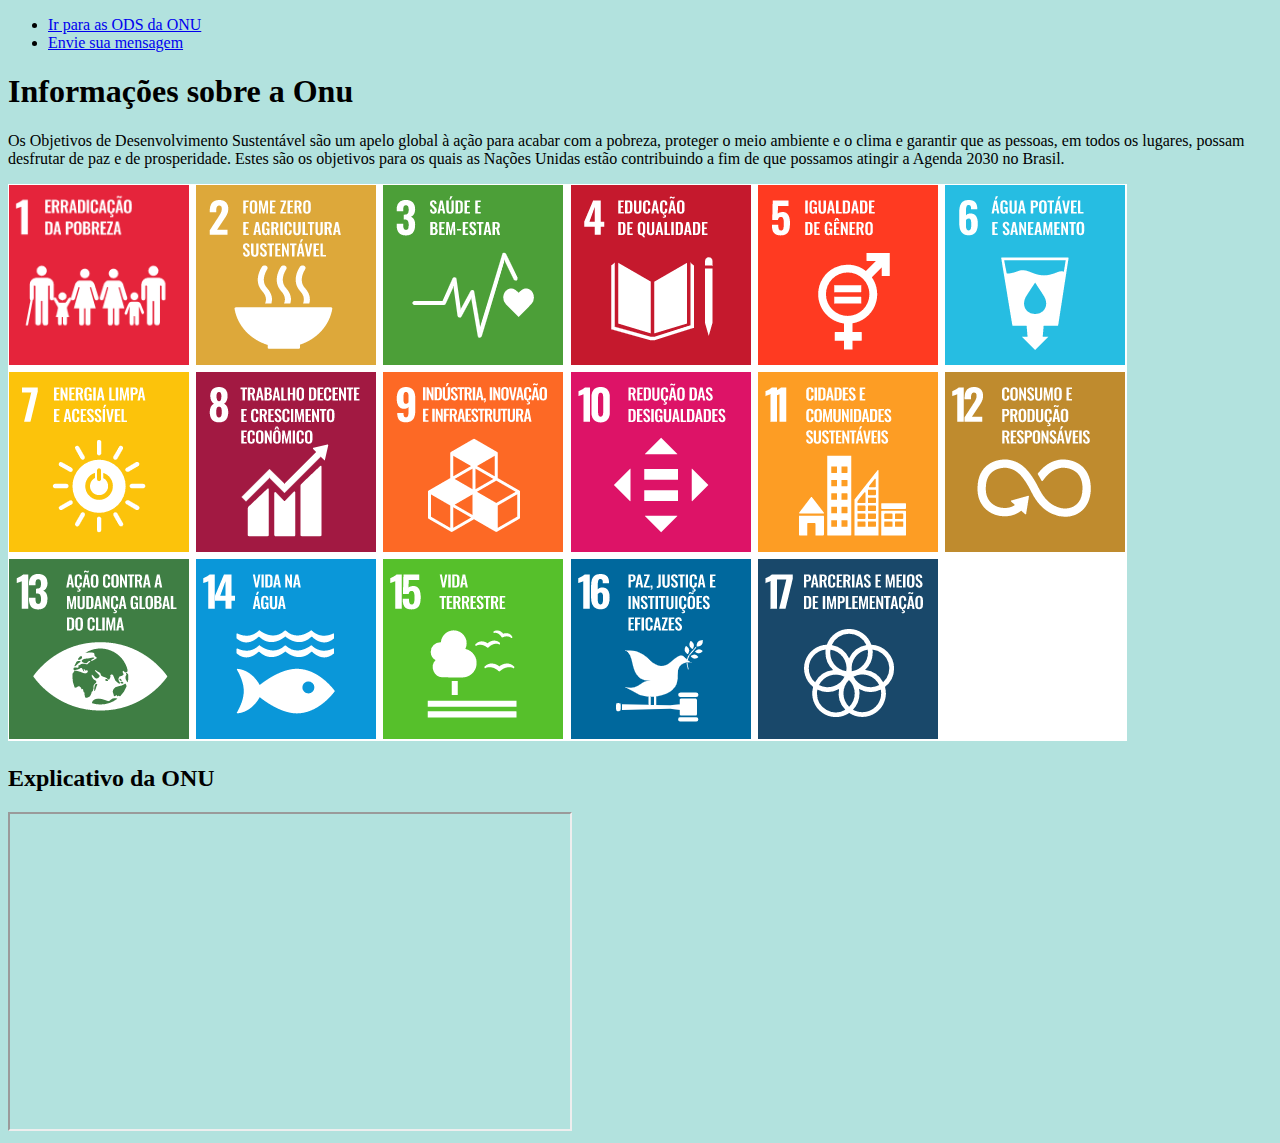
==== index.html @ 2cae8fc5 "Inicio" ====
<!DOCTYPE html>
<html lang="pt-br">
<head>
    <meta charset="UTF-8">
    <meta http-equiv="X-UA-Compatible" content="IE=edge">
    <meta name="viewport" content="width=device-width, initial-scale=1.0">
    <title>Site Principal</title>
</head>
<body style="background-color: rgb(178, 226, 222);">
    <ul>
        <li>
            <a href="https://brasil.un.org/pt-br/sdgs" target= _blank">Ir para as ODS da ONU</a> 
        </li>

        <li>
            <a href="contato.html" >Envie sua mensagem</a>
        </li>

    </ul>
    
    <h1>Informações sobre a Onu</h1>
    
    <p>
        Os Objetivos de Desenvolvimento Sustentável são um apelo global à ação para acabar com a pobreza, proteger o meio ambiente e o clima e garantir que as pessoas, em todos os lugares, possam desfrutar de paz e de prosperidade. Estes são os objetivos para os quais as Nações Unidas estão contribuindo a fim de que possamos atingir a Agenda 2030 no Brasil.
    </p>

    <img src="assets/img/onu.PNG" alt="17 ODS DA ONU">

    <h2>Explicativo da ONU</h2>

    <iframe 
    width="560" 
    height="315" 
    src="https://www.youtube.com/embed/ZSrhXP4-aec" 
    frameborder="20" 
    allow="accelerometer; autoplay; clipboard-write; encrypted-media; gyroscope; picture-in-picture" 
    allowfullscreen
    ></iframe>

</body>
</html>
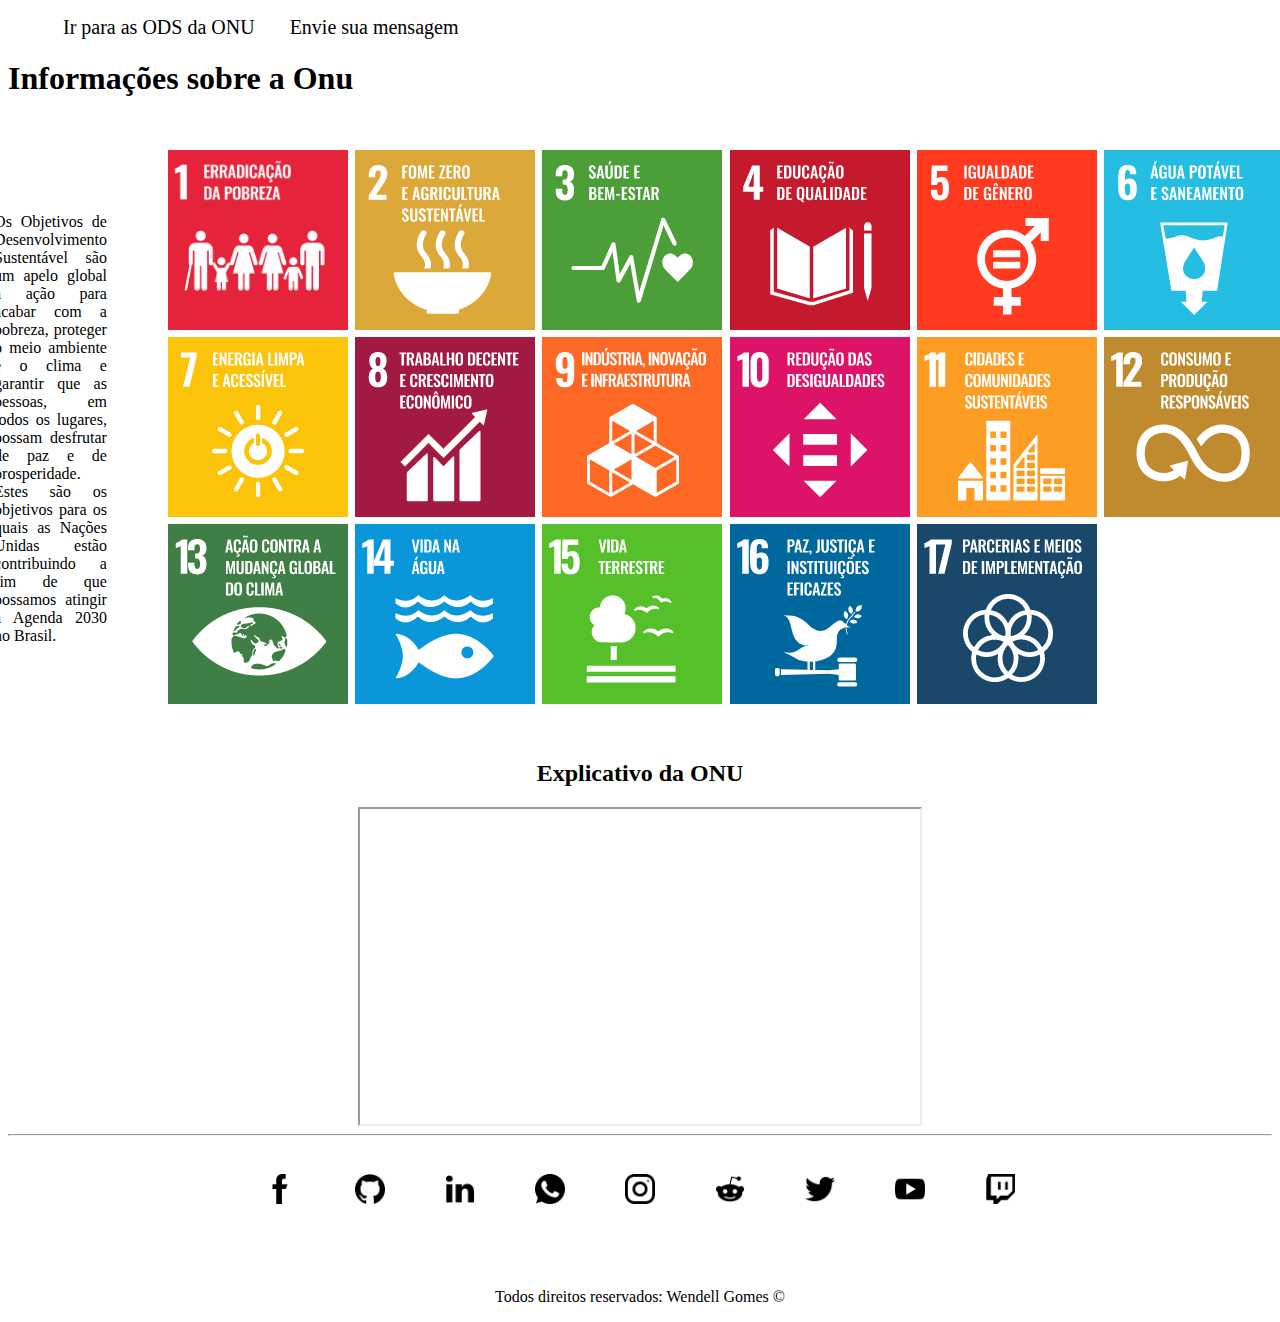
==== commit 190c81d1: "Novos design feito por CSS" ====
--- a/index.html
+++ b/index.html
@@ -5,9 +5,12 @@
     <meta http-equiv="X-UA-Compatible" content="IE=edge">
     <meta name="viewport" content="width=device-width, initial-scale=1.0">
     <title>Site Principal</title>
+    <link rel="stylesheet" href="assets/css/style.css">
+
+
 </head>
-<body style="background-color: rgb(178, 226, 222);">
-    <ul>
+<body>
+    <ul id="menu">
         <li>
             <a href="https://brasil.un.org/pt-br/sdgs" target= _blank">Ir para as ODS da ONU</a> 
         </li>
@@ -20,22 +23,67 @@
     
     <h1>Informações sobre a Onu</h1>
     
-    <p>
-        Os Objetivos de Desenvolvimento Sustentável são um apelo global à ação para acabar com a pobreza, proteger o meio ambiente e o clima e garantir que as pessoas, em todos os lugares, possam desfrutar de paz e de prosperidade. Estes são os objetivos para os quais as Nações Unidas estão contribuindo a fim de que possamos atingir a Agenda 2030 no Brasil.
-    </p>
 
-    <img src="assets/img/onu.PNG" alt="17 ODS DA ONU">
+    <div class="container">
+        <div class="p-30">
+            <p class="justify">
+                Os Objetivos de Desenvolvimento Sustentável são um apelo global à ação para acabar com a pobreza, proteger o meio ambiente e o clima e garantir que as pessoas, em todos os lugares, possam desfrutar de paz e de prosperidade. Estes são os objetivos para os quais as Nações Unidas estão contribuindo a fim de que possamos atingir a Agenda 2030 no Brasil.
+            </p>
+        </div>
+        <div>
+            <img class="p-30" 
+            src="assets/img/onu.PNG" 
+            alt="17 ODS DA ONU">
+        </div>
+    </div>
 
-    <h2>Explicativo da ONU</h2>
+    <h2 class="center">Explicativo da ONU</h2>
+    <div class="container">    
+        <iframe 
+        width="560" 
+        height="315" 
+        src="https://www.youtube.com/embed/ZSrhXP4-aec" 
+        frameborder="20" 
+        allow="accelerometer; autoplay; clipboard-write; encrypted-media; gyroscope; picture-in-picture" 
+        allowfullscreen
+        ></iframe>
+    </div>
+    <hr>
+    <footer>
+        <div class="container mb-50">
+            <a href="https://web.facebook.com/?_rdc=1&_rdr">
+                <img class="tm-social p-30" src="assets/img/facebook.png" alt="Logo do Facebook">
+            </a>
+            <a href="https://github.com/">
+                <img class="tm-social p-30" src="assets/img/github.png" alt="Logo do github">
+            </a>
+            <a href="https://www.linkedin.com/">
+                <img class="tm-social p-30" src="assets/img/linkedin.png" alt="Logo do linkedin">
+            </a>
+            <a href="https://web.whatsapp.com/">
+                <img class="tm-social p-30" src="assets/img/whatsapp.png" alt="Logo do whatsapp">
+            </a> 
+            <a href="https://www.instagram.com/">
+                <img class="tm-social p-30" src="assets/img/instagram.png" alt="Logo do Instagram">
+            </a>
+            <a href="https://www.reddit.com/">
+                <img class="tm-social p-30" src="assets/img/reddit.png" alt="Logo do Reddit">
+            </a>
+            <a href="https://twitter.com/">
+                <img class="tm-social p-30" src="assets/img/twitter.png" alt="Logo do Twitter">
+            </a> 
+            <a href="https://www.youtube.com/">
+                <img class="tm-social p-30" src="assets/img/youtube.png" alt="Logo do Youtube">
+            </a> 
+            <a href="https://www.twitch.tv/">
+                <img class="tm-social p-30" src="assets/img/twitch.png" alt="Logo do Twitch">
+            </a> 
 
-    <iframe 
-    width="560" 
-    height="315" 
-    src="https://www.youtube.com/embed/ZSrhXP4-aec" 
-    frameborder="20" 
-    allow="accelerometer; autoplay; clipboard-write; encrypted-media; gyroscope; picture-in-picture" 
-    allowfullscreen
-    ></iframe>
+        </div>
+        <p class="center">
+            Todos direitos reservados: Wendell Gomes &copy
+        </p>
+    </footer>
 
 </body>
 </html>--- a/assets/css/style.css
+++ b/assets/css/style.css
@@ -0,0 +1,57 @@
+/* Estilos da pagina index.html */
+.center {
+    text-align: center;
+}
+
+.container {
+    display: flex;
+    flex-flow: row;
+    justify-content: center;
+    align-items: center;
+}   
+
+#menu li {
+    display: inline;
+    padding: 15px;
+    font-size: 20px;
+}  
+
+#menu li a {
+    text-decoration: none;
+    color: black;
+}    
+
+#menu li a:hover {
+    color: blueviolet;
+}
+
+.p-30 {
+    padding: 30px;
+}
+
+.br-50 {
+    border-radius: 50%;
+}
+
+.wh-300 {
+    width: 800px;
+    height: 800px;
+}
+
+.tm-social {
+    width: 30px;
+    height: 30px;
+}
+
+.mb-50 {
+    margin-bottom: 50px;
+}
+
+.justify {
+    text-align: justify;
+}
+/*estilos da página contato.html*/
+
+.ml-50 {
+    margin-left: 50px;
+}
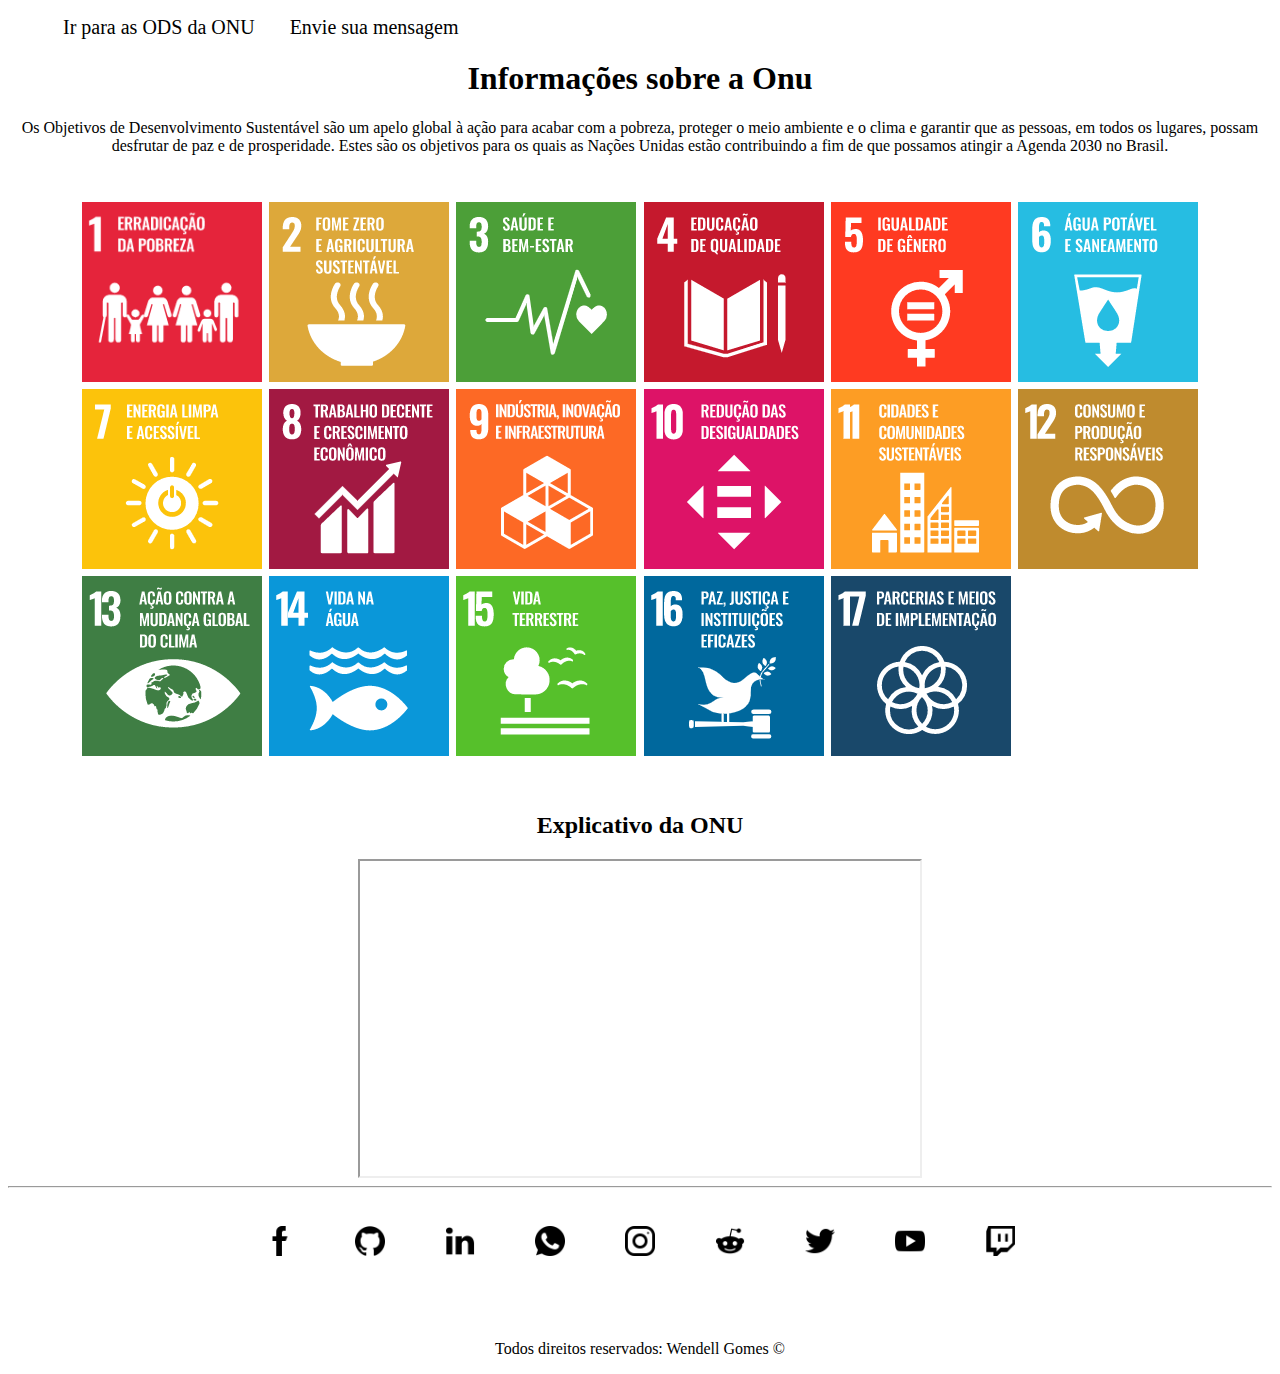
==== commit 3c6968d9: "Novas mudanças usando CSS" ====
--- a/index.html
+++ b/index.html
@@ -15,21 +15,24 @@
             <a href="https://brasil.un.org/pt-br/sdgs" target= _blank">Ir para as ODS da ONU</a> 
         </li>
 
+
         <li>
             <a href="contato.html" >Envie sua mensagem</a>
         </li>
 
+
+
+
     </ul>
     
-    <h1>Informações sobre a Onu</h1>
-    
+    <h1 class="center">Informações sobre a Onu </h1>
+    <div>
+        <p class="center">
+            Os Objetivos de Desenvolvimento Sustentável são um apelo global à ação para acabar com a pobreza, proteger o meio ambiente e o clima e garantir que as pessoas, em todos os lugares, possam desfrutar de paz e de prosperidade. Estes são os objetivos para os quais as Nações Unidas estão contribuindo a fim de que possamos atingir a Agenda 2030 no Brasil.
+        </p>
+    </div>
 
     <div class="container">
-        <div class="p-30">
-            <p class="justify">
-                Os Objetivos de Desenvolvimento Sustentável são um apelo global à ação para acabar com a pobreza, proteger o meio ambiente e o clima e garantir que as pessoas, em todos os lugares, possam desfrutar de paz e de prosperidade. Estes são os objetivos para os quais as Nações Unidas estão contribuindo a fim de que possamos atingir a Agenda 2030 no Brasil.
-            </p>
-        </div>
         <div>
             <img class="p-30" 
             src="assets/img/onu.PNG" 
--- a/assets/css/style.css
+++ b/assets/css/style.css
@@ -1,57 +1,57 @@
 /* Estilos da pagina index.html */
 .center {
-    text-align: center;
+  text-align: center;
 }
 
 .container {
-    display: flex;
-    flex-flow: row;
-    justify-content: center;
-    align-items: center;
-}   
+  display: flex;
+  flex-flow: row;
+  justify-content: center;
+  align-items: center;
+}
 
 #menu li {
-    display: inline;
-    padding: 15px;
-    font-size: 20px;
-}  
+  display: inline;
+  padding: 15px;
+  font-size: 20px;
+}
 
 #menu li a {
-    text-decoration: none;
-    color: black;
-}    
+  text-decoration: none;
+  color: black;
+}
 
 #menu li a:hover {
-    color: blueviolet;
+  color: blueviolet;
 }
 
 .p-30 {
-    padding: 30px;
+  padding: 30px;
 }
 
 .br-50 {
-    border-radius: 50%;
+  border-radius: 50%;
 }
 
 .wh-300 {
-    width: 800px;
-    height: 800px;
+  width: 800px;
+  height: 800px;
 }
 
 .tm-social {
-    width: 30px;
-    height: 30px;
+  width: 30px;
+  height: 30px;
 }
 
 .mb-50 {
-    margin-bottom: 50px;
+  margin-bottom: 50px;
 }
 
 .justify {
-    text-align: justify;
+  text-align: justify;
 }
 /*estilos da página contato.html*/
 
 .ml-50 {
-    margin-left: 50px;
+  margin-left: 50px;
 }
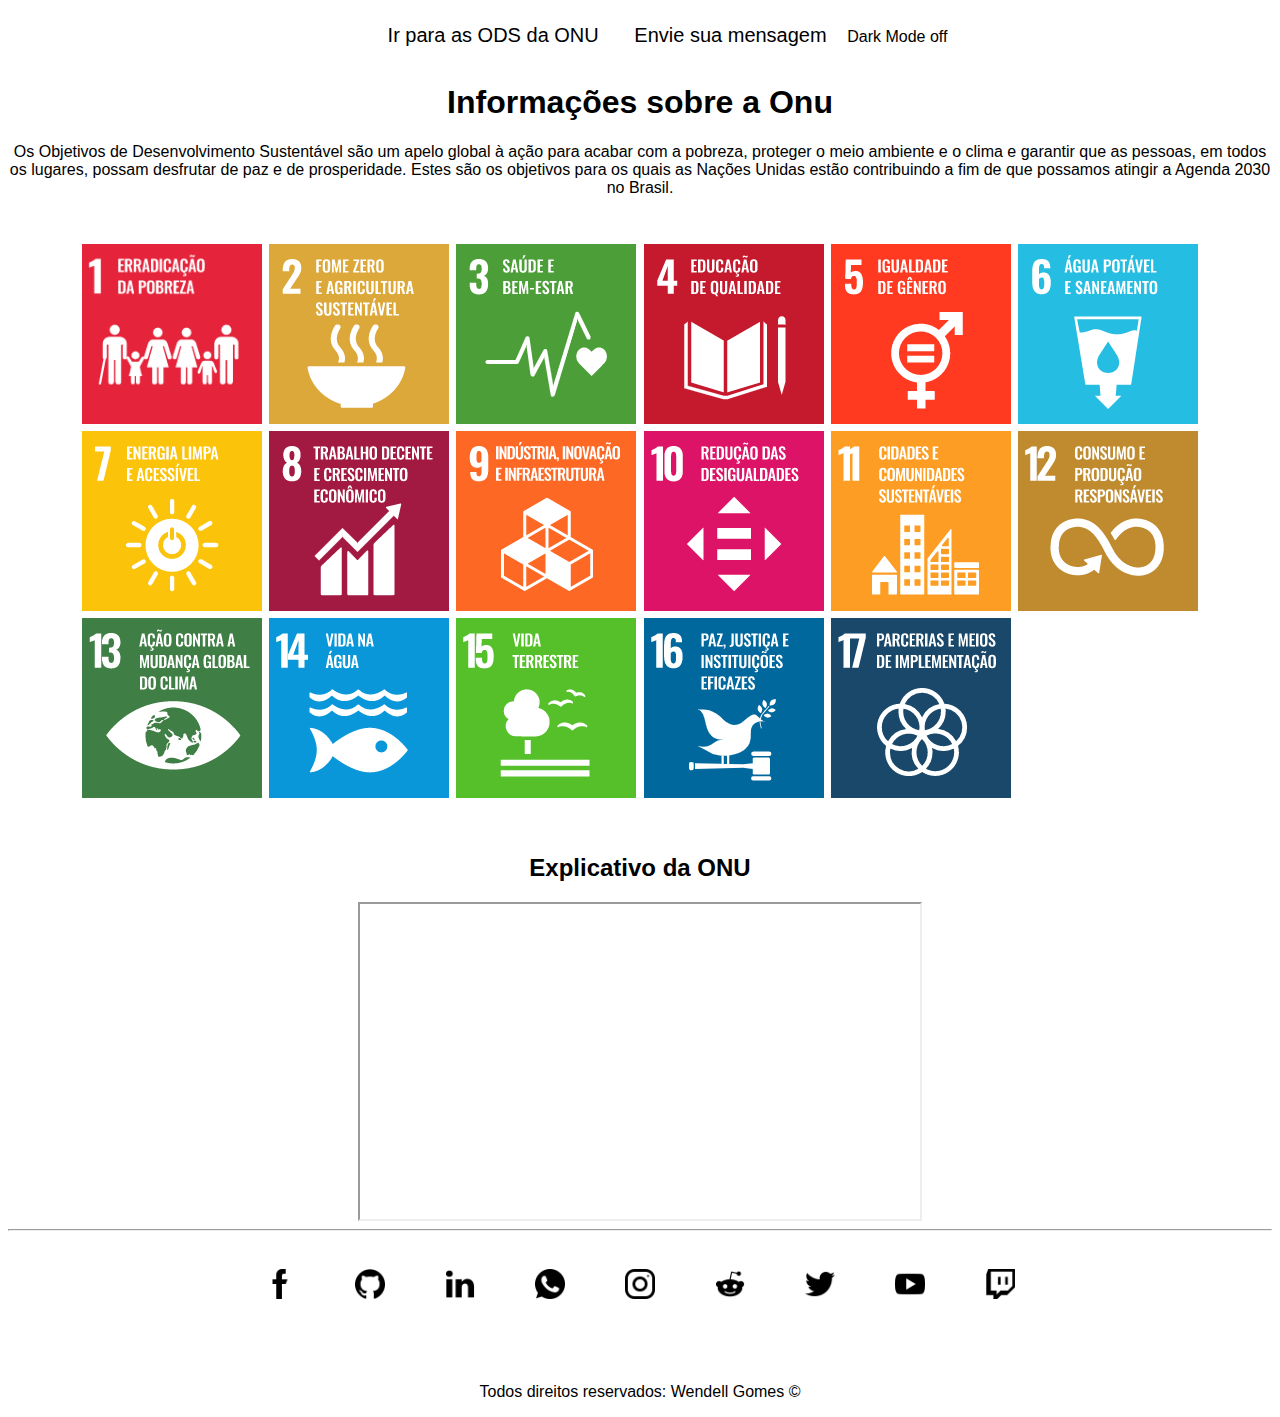
==== commit 15ba56e0: "Adionando modo escuro e JS" ====
--- a/index.html
+++ b/index.html
@@ -10,49 +10,54 @@
 
 </head>
 <body>
-    <ul id="menu">
-        <li>
-            <a href="https://brasil.un.org/pt-br/sdgs" target= _blank">Ir para as ODS da ONU</a> 
-        </li>
+    <input type="checkbox" id="darkmodeToggle">
+    <main>
+        <div class="container">
+            <ul id="menu">
+                <li>
+                    <a href="https://brasil.un.org/pt-br/sdgs" target= _blank" >Ir para as ODS da ONU</a> 
+                </li>
+        
+        
+                <li>
+                    <a href="contato.html">Envie sua mensagem</a>
+                </li>
+                <label for="darkmodeToggle" class="darkmodeLabel">Dark Mode</label>
+        
+            </div>
+        </ul>
+    
+        <h1 class="center">Informações sobre a Onu </h1>
+        <div>
+            <p class="center">
+                Os Objetivos de Desenvolvimento Sustentável são um apelo global à ação para acabar com a pobreza, proteger o meio ambiente e o clima e garantir que as pessoas, em todos os lugares, possam desfrutar de paz e de prosperidade. Estes são os objetivos para os quais as Nações Unidas estão contribuindo a fim de que possamos atingir a Agenda 2030 no Brasil.
+            </p>
+        </div>
+    
+        <div class="container">
+            <div>
+                <img class="p-30" 
+                src="assets/img/onu.PNG" 
+                alt="17 ODS DA ONU">
+            </div>
+        </div>
+    
+        <h2 class="center">Explicativo da ONU</h2>
+        <div class="container">    
+            <iframe 
+            width="560" 
+            height="315" 
+            src="https://www.youtube.com/embed/ZSrhXP4-aec" 
+            frameborder="20" 
+            allow="accelerometer; autoplay; clipboard-write; encrypted-media; gyroscope; picture-in-picture" 
+            allowfullscreen
+            ></iframe>
+        </div>
+        <hr>
+        <footer>
+    </main>
 
-
-        <li>
-            <a href="contato.html" >Envie sua mensagem</a>
-        </li>
-
-
-
-
-    </ul>
     
-    <h1 class="center">Informações sobre a Onu </h1>
-    <div>
-        <p class="center">
-            Os Objetivos de Desenvolvimento Sustentável são um apelo global à ação para acabar com a pobreza, proteger o meio ambiente e o clima e garantir que as pessoas, em todos os lugares, possam desfrutar de paz e de prosperidade. Estes são os objetivos para os quais as Nações Unidas estão contribuindo a fim de que possamos atingir a Agenda 2030 no Brasil.
-        </p>
-    </div>
-
-    <div class="container">
-        <div>
-            <img class="p-30" 
-            src="assets/img/onu.PNG" 
-            alt="17 ODS DA ONU">
-        </div>
-    </div>
-
-    <h2 class="center">Explicativo da ONU</h2>
-    <div class="container">    
-        <iframe 
-        width="560" 
-        height="315" 
-        src="https://www.youtube.com/embed/ZSrhXP4-aec" 
-        frameborder="20" 
-        allow="accelerometer; autoplay; clipboard-write; encrypted-media; gyroscope; picture-in-picture" 
-        allowfullscreen
-        ></iframe>
-    </div>
-    <hr>
-    <footer>
         <div class="container mb-50">
             <a href="https://web.facebook.com/?_rdc=1&_rdr">
                 <img class="tm-social p-30" src="assets/img/facebook.png" alt="Logo do Facebook">
--- a/assets/css/style.css
+++ b/assets/css/style.css
@@ -1,4 +1,43 @@
 /* Estilos da pagina index.html */
+
+:root {
+  --color-text: #000;
+  --background-color:rgb(255, 255, 255);
+  --background-color2:#f2f2f2;
+}
+
+body {
+  background:var(--background-color);
+  color: var(--color-text);
+  font-family: Arial, sans-serif;
+} 
+
+#darkmodeToggle {
+  display: none;
+} 
+
+#darkmodeToggle:checked + main {
+  --color-text: #fff;
+  --background-color:rgb(0, 0, 0);
+  --background-color2:#222;
+  background:var(--background-color);
+  color: var(--color-text);
+  transition: .5S ease-in-out background, .5s ease-in-out color;
+} 
+
+.darkmodeLabel {
+  cursor:pointer;
+}
+
+#darkmodeToggle:checked + main .darkmodeLabel::after {
+  content: ' on'
+}
+
+
+.darkmodeLabel::after {
+  content: ' off';
+}  
+
 .center {
   text-align: center;
 }
@@ -18,7 +57,7 @@
 
 #menu li a {
   text-decoration: none;
-  color: black;
+  color: var(--color-text);
 }
 
 #menu li a:hover {
